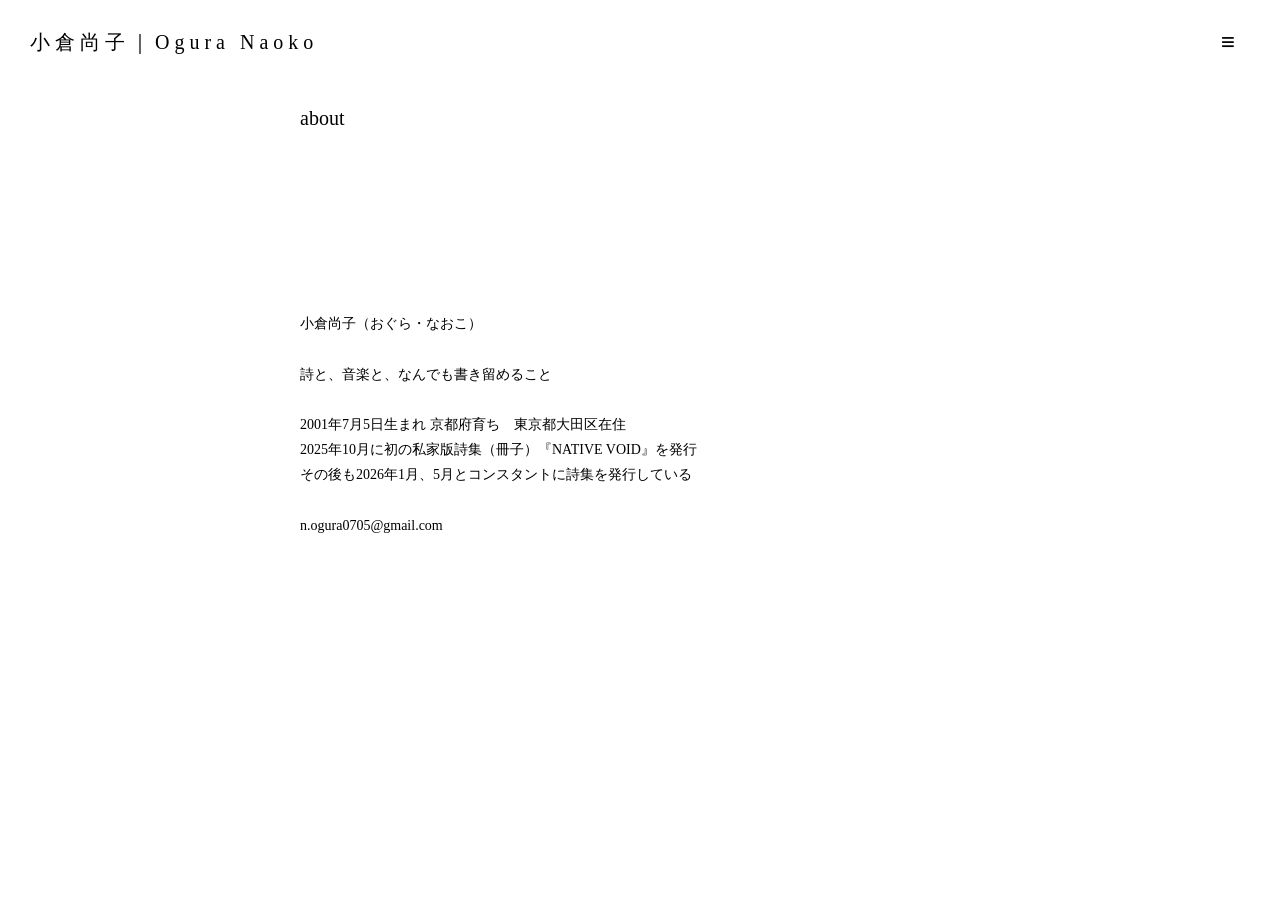
==== about.html @ 17deba88 "Add files via upload" ====
<!DOCTYPE html>
<html lang="ja">

<head>
    <meta charset="UTF-8">
    <meta name="viewport" content="width=device-width, initial-scale=1.0">
    <title>小倉尚子｜Ogura Naoko</title>
    <link rel="stylesheet" href="hpstyle.css">
</head>

<body>

<header>

    <a href="top.html" class="name">
        小倉尚子｜Ogura Naoko
    </a>

    <button class="menu-button" aria-label="メニューを開く">
        ≡
    </button>

</header>

<nav class="menu">

    <a href="works.html">works</a>
    <a href="words on the ground.html">words on the ground</a>
    <a href="about.html">about</a>

    <div class="social-links">

    <a href="https://www.instagram.com/ichito_1/" target="_blank" aria-label="Instagram">
        <img src="Instagram_Glyph_Black.svg" alt="">
    </a>


    <a href="https://soundcloud.com/ichito-528352315" target="_blank" aria-label="SoundCloud">
        <img src="https://cdn.prod.website-files.com/62a0a0168756b795debc65bc/69ef2abb30d1aae32ea4f517_Horizontal%20Black%20(transparent)-download.webp" alt="">
    </a>

　　</div>
</nav>

<main>

    <section class="container">

        <h2>about</h2>

        <p>
            <br>
            小倉尚子（おぐら・なおこ）<br>
            <br>
            詩と、音楽と、なんでも書き留めること<br>
            <br>
            2001年7月5日生まれ 京都府育ち　東京都大田区在住<br>
            2025年10月に初の私家版詩集（冊子）『NATIVE VOID』を発行<br>
            その後も2026年1月、5月とコンスタントに詩集を発行している<br>
            <br>
            n.ogura0705@gmail.com


        </p>

    </section>



</main>

<script>

const menuButton = document.querySelector(".menu-button");
const menu = document.querySelector(".menu");

menuButton.addEventListener("click", function() {

    menu.classList.toggle("open");

    if (menu.classList.contains("open")) {
        menuButton.textContent = "×";
        menuButton.setAttribute("aria-label", "メニューを閉じる");
    } else {
        menuButton.textContent = "≡";
        menuButton.setAttribute("aria-label", "メニューを開く");
    }

});

</script>

</body>

</html>
---- hpstyle.css ----
* {
    box-sizing: border-box;
}


html {
    margin: 0;
    padding: 0;
}


body {
    margin: 0;
    padding: 0;

    background: #fff;
    color: #000;

    font-family:
        "Yu Mincho",
        "YuMincho",
        serif;

    font-size: 14px;
    line-height: 1.8;
}


/* header */

header {
    position: fixed;
    top: 0;
    left: 0;

    width: 100%;

    padding: 20px 30px;

    display: flex;
    justify-content: space-between;
    align-items: center;

    background: #fff;

    z-index: 1000;
}


/* name */

.name {
    color: #000;
    text-decoration: none;

    font-family:
        "Yu Mincho",
        "YuMincho",
        serif;

    font-size: 20px;
    font-weight: normal;
    letter-spacing: 0.25em;

    white-space: nowrap;
}


/* menu button */

.menu-button {
    width: 44px;
    height: 44px;

    margin: 0;
    padding: 0;

    border: none;
    background: none;

    color: #000;

    font-family:
        "Hiragino Sans",
        sans-serif;

    font-size: 24px;
    font-weight: normal;
    line-height: 1;

    cursor: pointer;
}

.container {
    width: calc(100% - 40px);
    max-width: 680px;

    margin: 0 auto;

    padding-top: 100px;
    padding-bottom: 100px;
}


/* topの設定 */

.top-image {
    width: 100%;
}


.top-image img {
    display: block;

    width: 100%;
    height: auto;
}


/* image,information,words...margin */

.information {
    margin-top: 100px;
}


.top-words {
    margin-top: 60px;
}


/* headings */

h2 {
    margin: 0 0 35px 0;

    font-family:
        "Yu Mincho",
        "YuMincho",
        serif;

    font-size: 20px;
    font-weight: normal;
    line-height: 1.8;
}


/* contents */

.information-list p,
.words-list p {
    margin: 0;
    padding: 0;
}

/* menu */

.menu {
    position: fixed;
    top: 0;
    left: 0;

    width: 100%;
    height: 100vh;

    display: none;
    flex-direction: column;
    justify-content: center;
    align-items: center;
    gap: 24px;

    background: #fff;

    z-index: 900;
}


.menu.open {
    display: flex;
}


.menu a {
    color: #000;
    text-decoration: none;

    font-family:
        "Yu Mincho",
        "YuMincho",
        serif;

    font-size: 14px;
    font-weight: normal;
}

.social-links {
    display: flex;
    flex-direction: column;
    justify-content: center;
    align-items: center;
    gap: 24px;
    width: 100%;
    margin-top: 16px;
}

.social-links img {
    display: block;
    object-fit: contain;
}

.social-links a:first-child img {
    width: 18px;
    height: 15px;
}

.social-links a:last-child img {
    width: 200px;
    height: 22px;
}

/* topの設定ここまで */

/* worksの設定 */
/* worksの設定ここまで */
/* words on the groundの設定 */
p {
    margin-top: 150px;
    margin-bottom: 50px;
}
/* words on the groundの設定ここまで */

/* aboutの設定 */
/* aboutの設定ここまで */
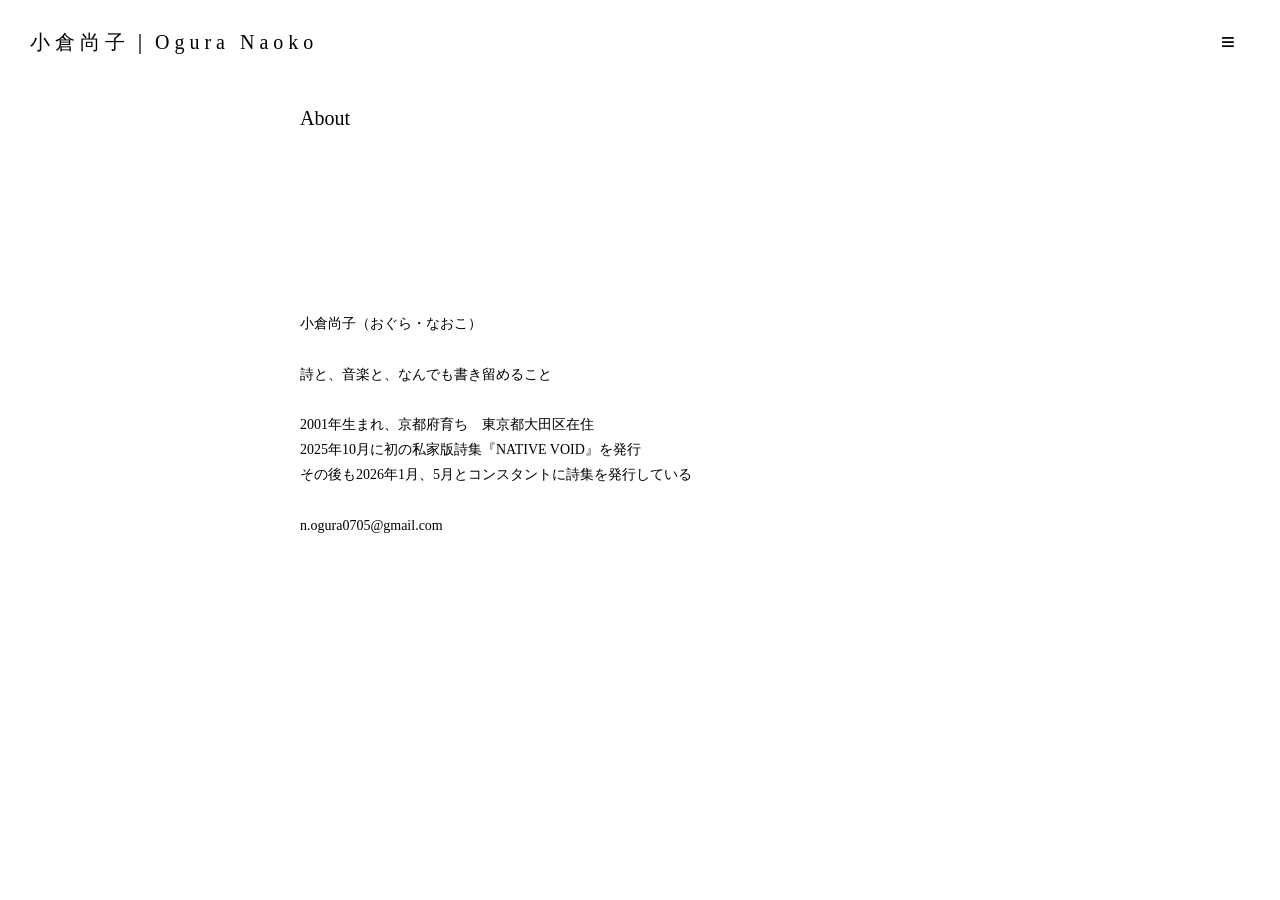
==== commit 50d16cc0: "Update about.html" ====
--- a/about.html
+++ b/about.html
@@ -12,7 +12,7 @@
 
 <header>
 
-    <a href="top.html" class="name">
+    <a href="index.html" class="name">
         小倉尚子｜Ogura Naoko
     </a>
 
@@ -24,9 +24,9 @@
 
 <nav class="menu">
 
-    <a href="works.html">works</a>
-    <a href="words on the ground.html">words on the ground</a>
-    <a href="about.html">about</a>
+    <a href="works.html">Works</a>
+    <a href="words on the ground.html">Words On The Ground</a>
+    <a href="about.html">About</a>
 
     <div class="social-links">
 
@@ -46,7 +46,7 @@
 
     <section class="container">
 
-        <h2>about</h2>
+        <h2>About</h2>
 
         <p>
             <br>
@@ -54,8 +54,8 @@
             <br>
             詩と、音楽と、なんでも書き留めること<br>
             <br>
-            2001年7月5日生まれ 京都府育ち　東京都大田区在住<br>
-            2025年10月に初の私家版詩集（冊子）『NATIVE VOID』を発行<br>
+            2001年生まれ、京都府育ち　東京都大田区在住<br>
+            2025年10月に初の私家版詩集『NATIVE VOID』を発行<br>
             その後も2026年1月、5月とコンスタントに詩集を発行している<br>
             <br>
             n.ogura0705@gmail.com
@@ -92,4 +92,4 @@
 
 </body>
 
-</html>+</html>
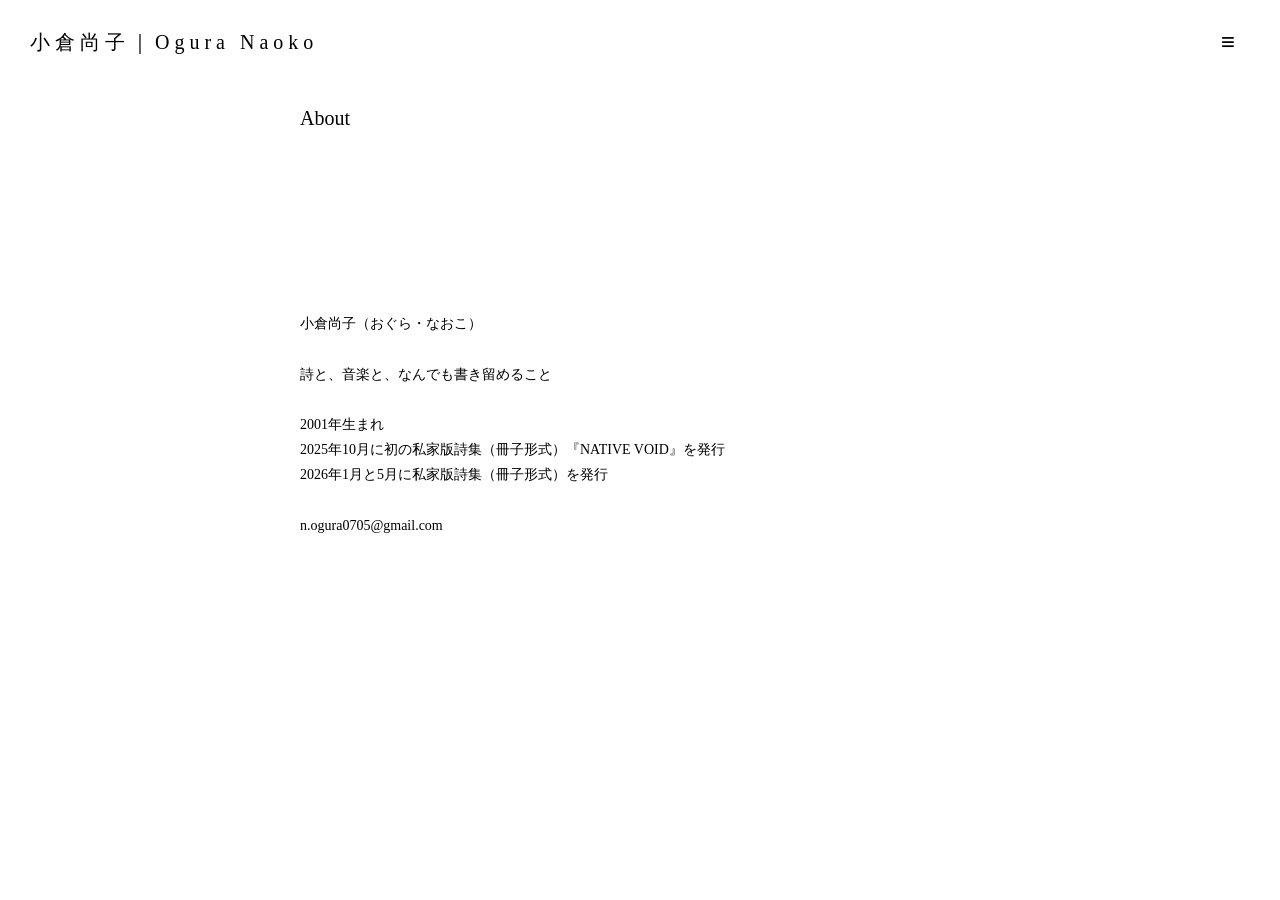
==== commit 3ed23237: "Update biography details in about.html" ====
--- a/about.html
+++ b/about.html
@@ -54,9 +54,9 @@
             <br>
             詩と、音楽と、なんでも書き留めること<br>
             <br>
-            2001年生まれ、京都府育ち　東京都大田区在住<br>
-            2025年10月に初の私家版詩集『NATIVE VOID』を発行<br>
-            その後も2026年1月、5月とコンスタントに詩集を発行している<br>
+            2001年生まれ<br>
+            2025年10月に初の私家版詩集（冊子形式）『NATIVE VOID』を発行<br>
+            2026年1月と5月に私家版詩集（冊子形式）を発行<br>
             <br>
             n.ogura0705@gmail.com
 
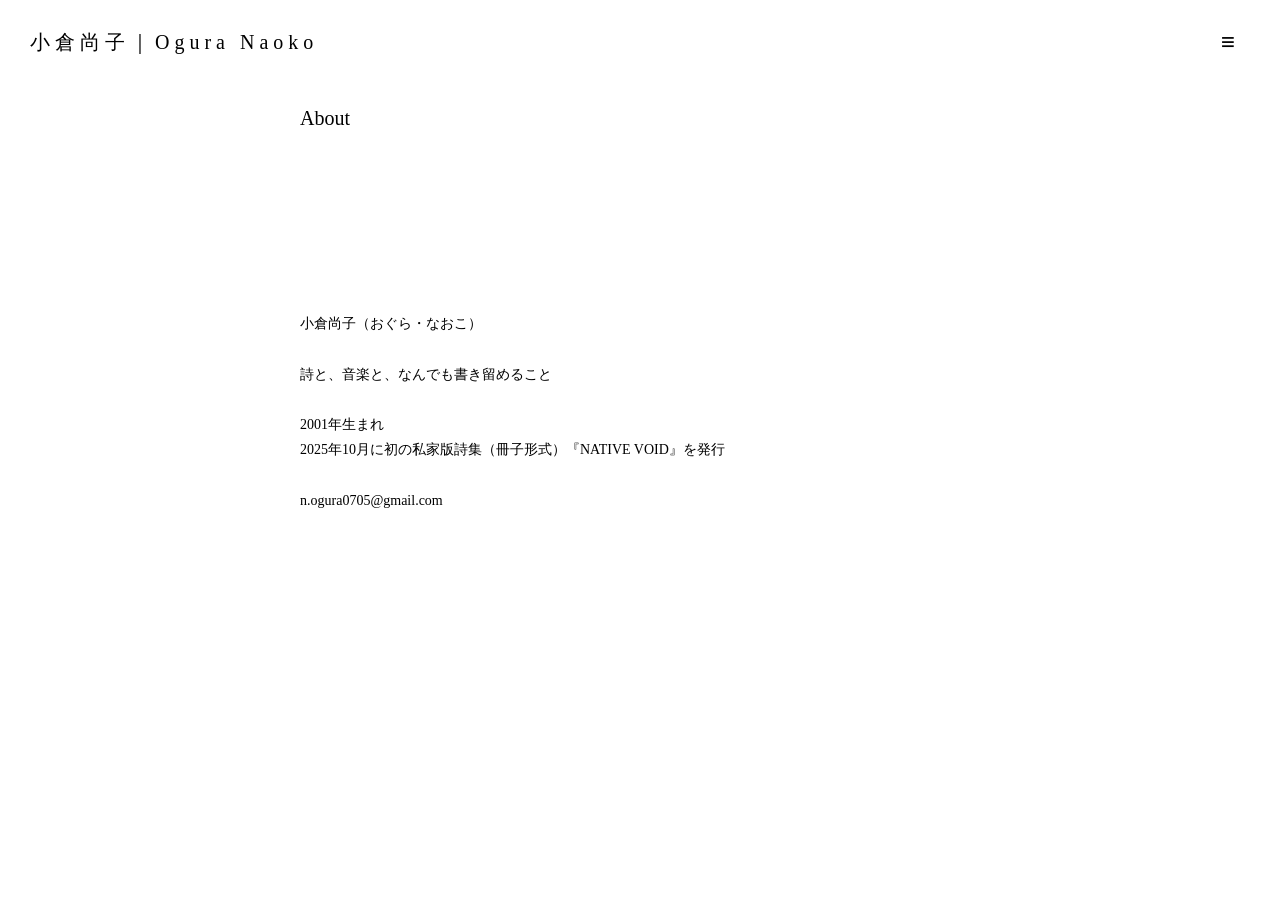
==== commit 37dc96f6: "Update about.html" ====
--- a/about.html
+++ b/about.html
@@ -56,7 +56,6 @@
             <br>
             2001年生まれ<br>
             2025年10月に初の私家版詩集（冊子形式）『NATIVE VOID』を発行<br>
-            2026年1月と5月に私家版詩集（冊子形式）を発行<br>
             <br>
             n.ogura0705@gmail.com
 
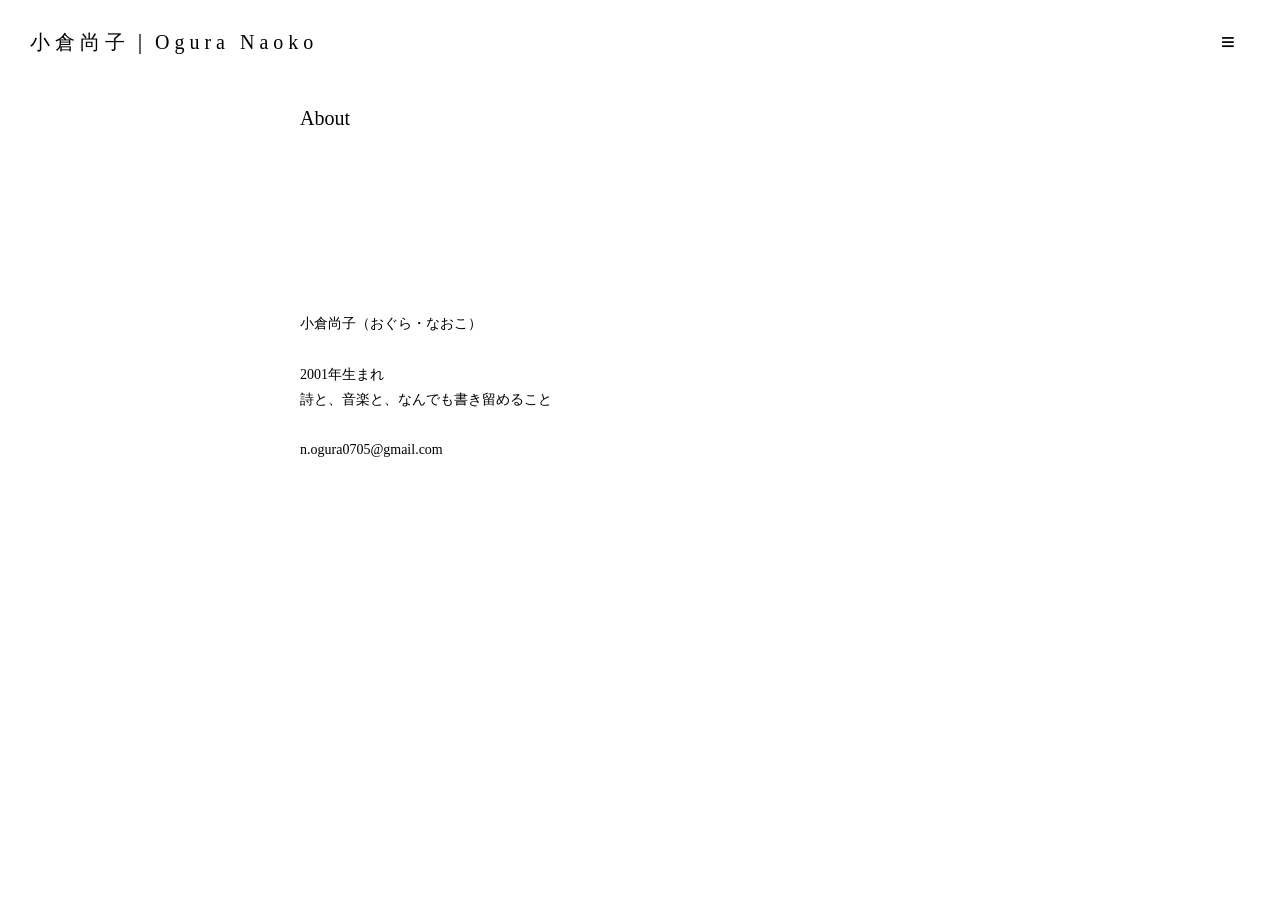
==== commit a04a785a: "Clean up about.html by removing redundant lines Removed duplicate birth year and publication info." ====
--- a/about.html
+++ b/about.html
@@ -24,10 +24,11 @@
 
 <nav class="menu">
 
+    <a href="book visuals.html">Book Visuals</a>
     <a href="works.html">Works</a>
     <a href="words on the ground.html">Words On The Ground</a>
     <a href="about.html">About</a>
-
+    
     <div class="social-links">
 
     <a href="https://www.instagram.com/ichito_1/" target="_blank" aria-label="Instagram">
@@ -52,10 +53,8 @@
             <br>
             小倉尚子（おぐら・なおこ）<br>
             <br>
+            2001年生まれ<br>
             詩と、音楽と、なんでも書き留めること<br>
-            <br>
-            2001年生まれ<br>
-            2025年10月に初の私家版詩集（冊子形式）『NATIVE VOID』を発行<br>
             <br>
             n.ogura0705@gmail.com
 
